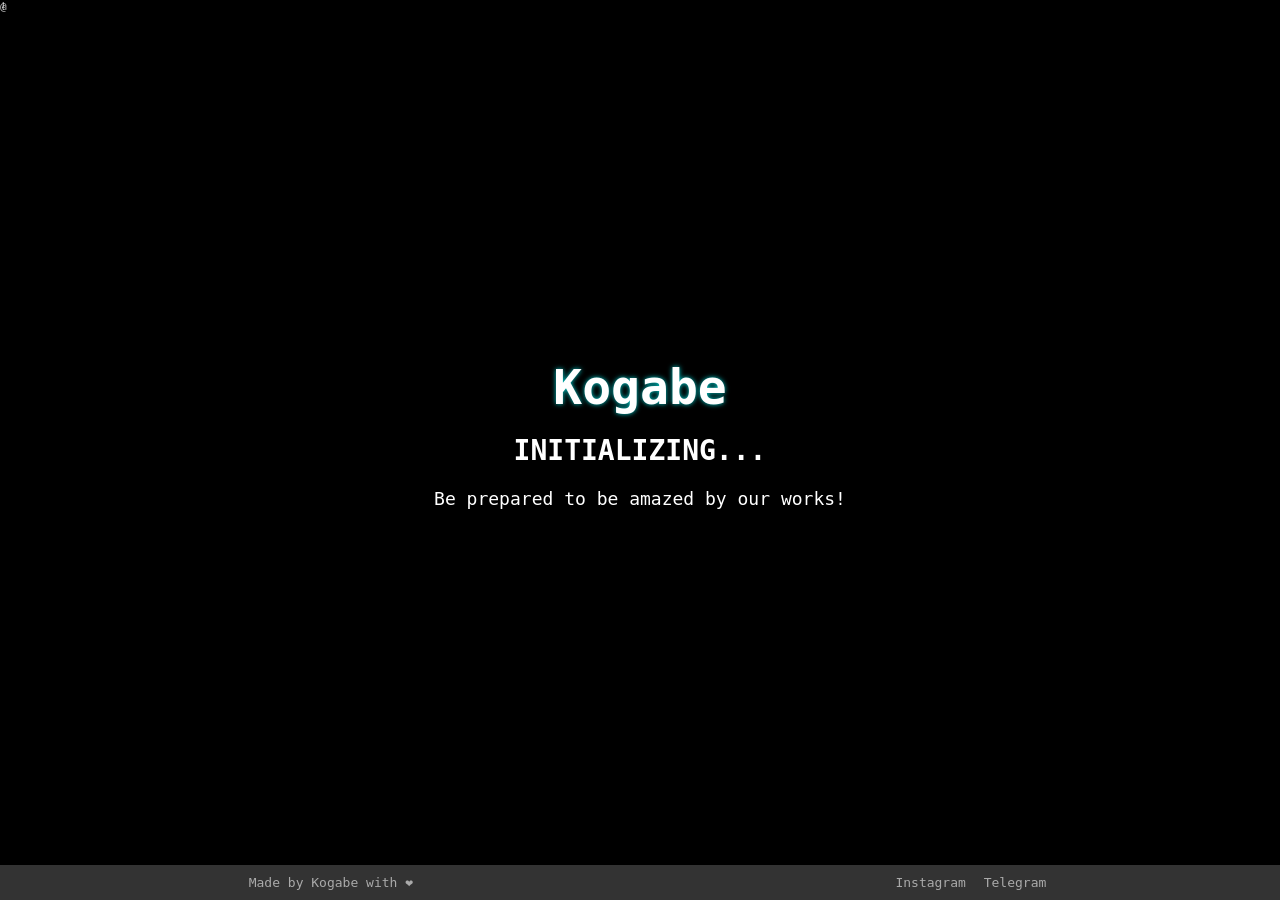
==== index.html @ aa6d10a4 "Update index.html" ====
<!DOCTYPE html>
<html lang="en">
    <head>
        <meta charset="UTF-8">
        <meta name="viewport" content="width=device-width, initial-scale=1.0">
        <meta name="description" content="Kogabe is a computer software development company that offers services at very affordable prices">
        <title>Kogabe - Coming Soon</title>
        <style>
            body {
                font-family: monospace; 
                margin: 0;
                overflow: hidden; 
                background: #000;
                color: #fff; 
                }

            .container {
                position: absolute;
                top: 50%;
                left: 50%;
                transform: translate(-50%, -50%);
                text-align: center;
                }

            .logo {
                font-size: 48px;
                font-weight: bold;
                margin-bottom: 20px;
                text-shadow: 0 0 5px rgba(0, 255, 255, 0.8); 
                }

            .title {
                font-size: 28px;
                font-weight: bold;
                margin-bottom: 15px;
                text-transform: uppercase; 
                animation: blink 1s infinite alternate; 
                }

            @keyframes blink {
                from {
                    opacity: 1;
                }
                to {
                    opacity: 0.2;
                }
                }

            .description {
                font-size: 18px;
                line-height: 1.5; 
                margin-bottom: 30px;
                }

            .matrix {
                position: absolute;
                top: 0;
                left: 0;
                width: 100%;
                height: 100%;
                }

            .matrix span {
                position: absolute;
                font-size: 11px;
                opacity: 0.4; 
                animation: matrix-drop 5s linear infinite; 
                }

            @keyframes matrix-drop {
                0% {
                    top: -100%;
                }
                100% {
                    top: 120%;
                }
                }

            
            .footer {
                position: fixed;
                bottom: 0;
                left: 0;
                width: 100%;
                padding: 10px;
                display: flex;
                justify-content: space-around;
                align-items: center;
                background-color: #333;
                color: #aaa;
                }

            .footer a {
                color: inherit;
                text-decoration: none;
                margin: 0 5px;
                }

            .footer i {
                font-size: 18px;
                }
        </style>
    </head>
    <body>
        <div class="container">

            <span class="logo">Kogabe</span>
            <h1 class="title">Initializing...</h1>
            <p class="description">Be prepared to be amazed by our works!</p>
        </div>
        <div class="matrix">
            <span>&#33;</span>
            <span>&#45;</span>
            <span>&#64;</span>
            <span>&#33;</span>
            <span>&#45;</span>
            <span>&#64;</span>
        </div>
                
        <footer class="footer">
            <span>Made by Kogabe with ❤️</span>
            <div class="links">
                <a href="https://instagram.com/kogabe_in">Instagram</a>
                <a href="https://t.me/kogabe_interns">Telegram</a>
            </div>
        </footer>
    </body>
</html>
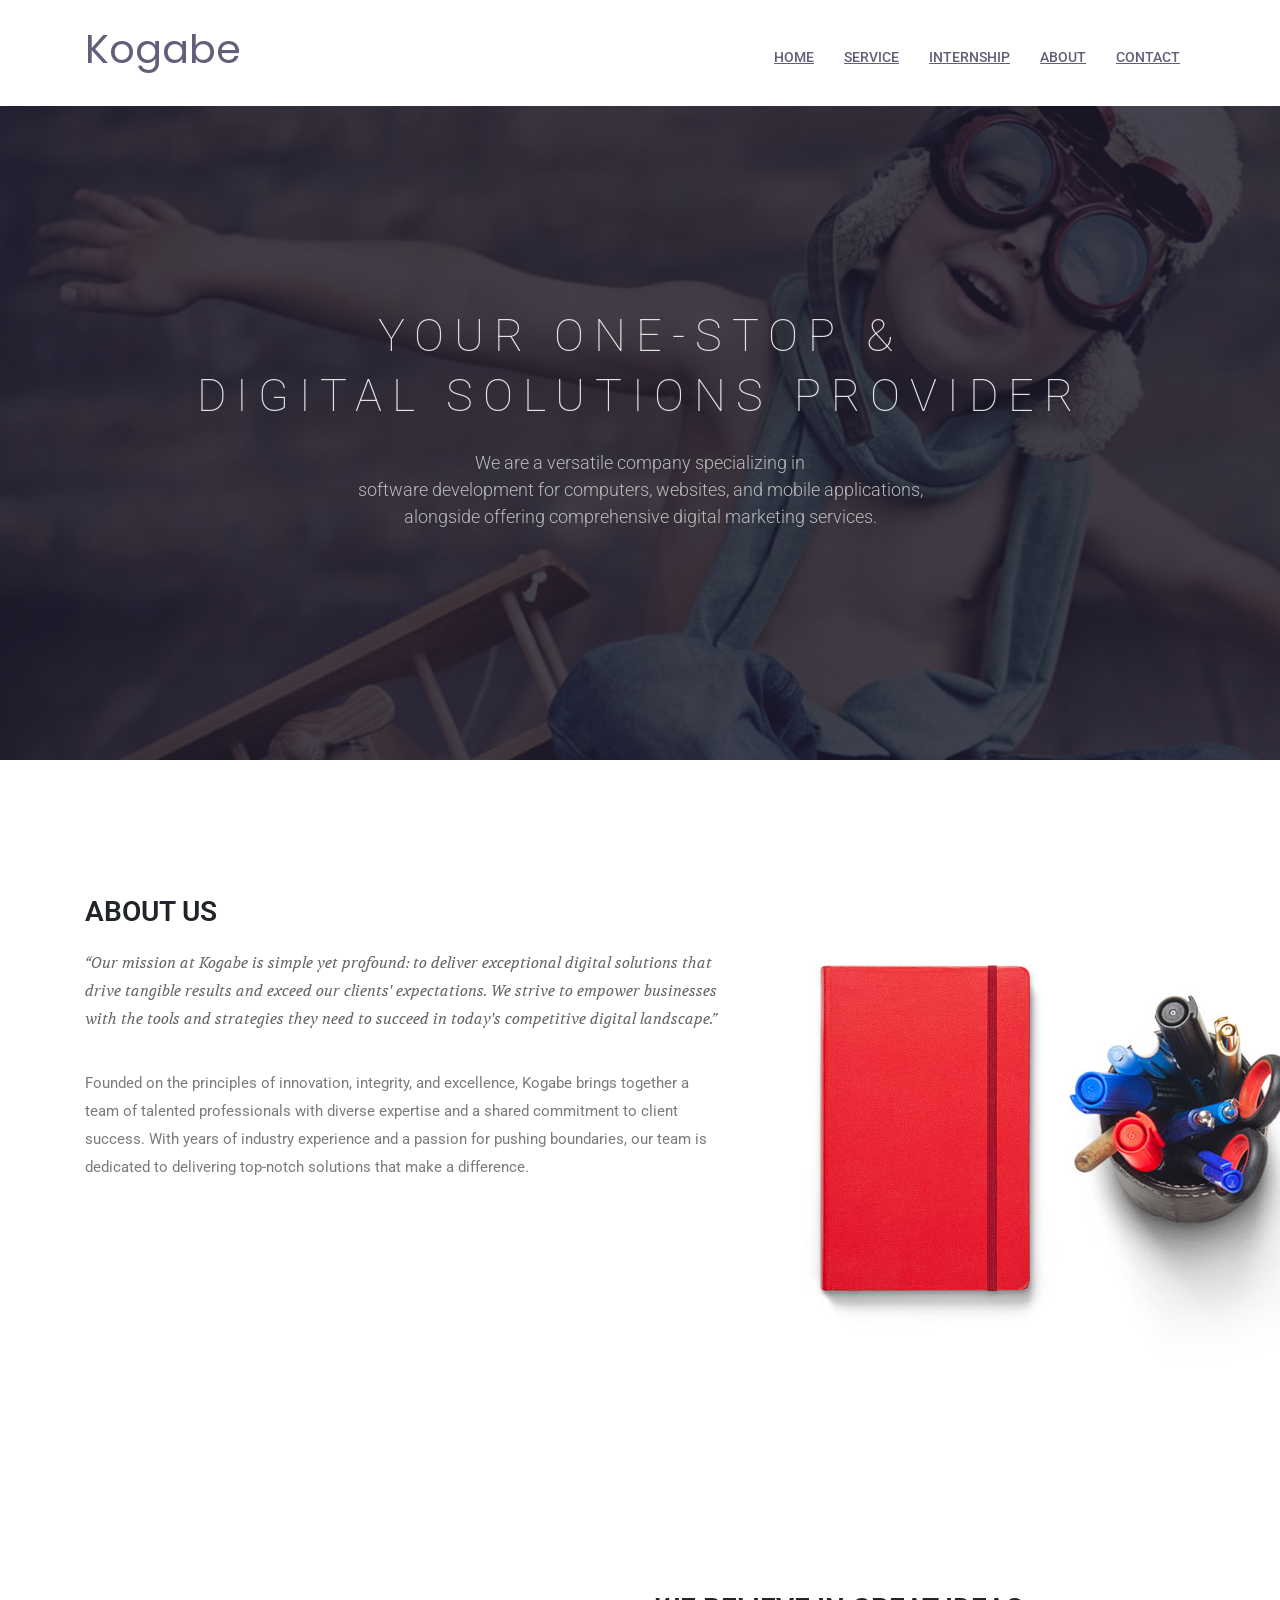
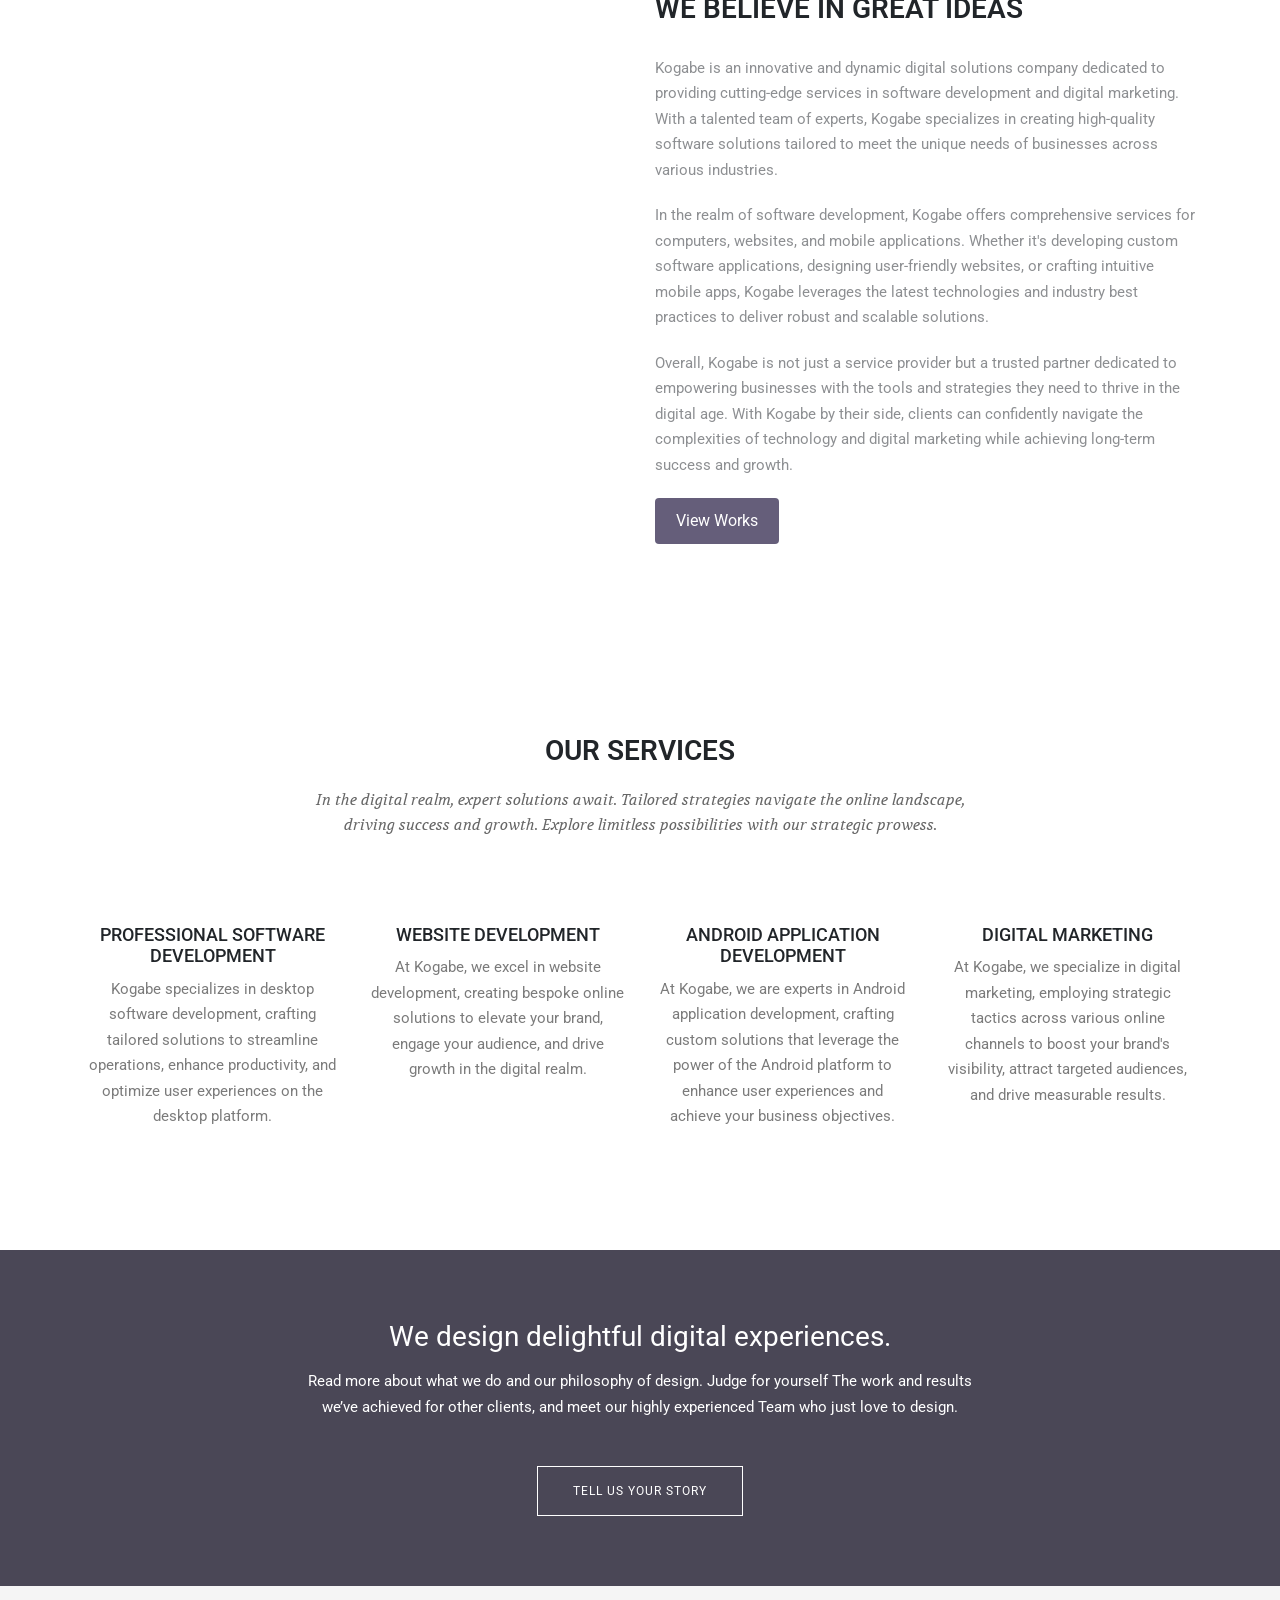
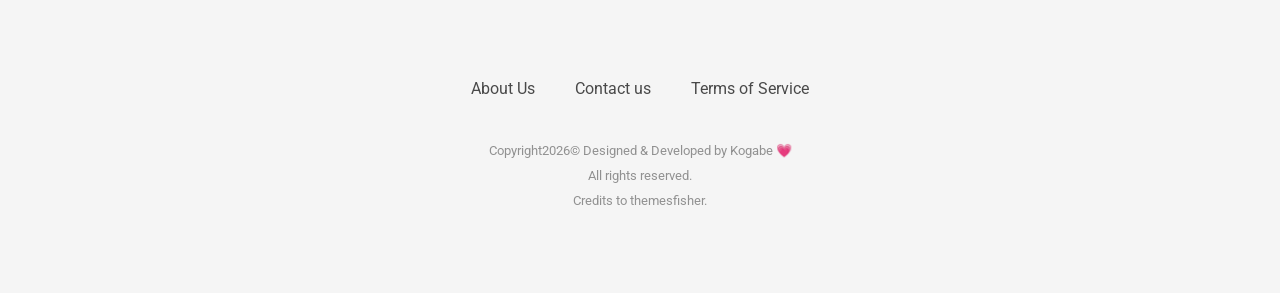
==== commit dcf39ba4: "Website Launch 1" ====
--- a/index.html
+++ b/index.html
@@ -1,128 +1,162 @@
-<!DOCTYPE html>
-<html lang="en">
-    <head>
-        <meta charset="UTF-8">
-        <meta name="viewport" content="width=device-width, initial-scale=1.0">
-        <meta name="description" content="Kogabe is a computer software development company that offers services at very affordable prices">
-        <title>Kogabe - Coming Soon</title>
-        <style>
-            body {
-                font-family: monospace; 
-                margin: 0;
-                overflow: hidden; 
-                background: #000;
-                color: #fff; 
-                }
-
-            .container {
-                position: absolute;
-                top: 50%;
-                left: 50%;
-                transform: translate(-50%, -50%);
-                text-align: center;
-                }
-
-            .logo {
-                font-size: 48px;
-                font-weight: bold;
-                margin-bottom: 20px;
-                text-shadow: 0 0 5px rgba(0, 255, 255, 0.8); 
-                }
-
-            .title {
-                font-size: 28px;
-                font-weight: bold;
-                margin-bottom: 15px;
-                text-transform: uppercase; 
-                animation: blink 1s infinite alternate; 
-                }
-
-            @keyframes blink {
-                from {
-                    opacity: 1;
-                }
-                to {
-                    opacity: 0.2;
-                }
-                }
-
-            .description {
-                font-size: 18px;
-                line-height: 1.5; 
-                margin-bottom: 30px;
-                }
-
-            .matrix {
-                position: absolute;
-                top: 0;
-                left: 0;
-                width: 100%;
-                height: 100%;
-                }
-
-            .matrix span {
-                position: absolute;
-                font-size: 11px;
-                opacity: 0.4; 
-                animation: matrix-drop 5s linear infinite; 
-                }
-
-            @keyframes matrix-drop {
-                0% {
-                    top: -100%;
-                }
-                100% {
-                    top: 120%;
-                }
-                }
-
-            
-            .footer {
-                position: fixed;
-                bottom: 0;
-                left: 0;
-                width: 100%;
-                padding: 10px;
-                display: flex;
-                justify-content: space-around;
-                align-items: center;
-                background-color: #333;
-                color: #aaa;
-                }
-
-            .footer a {
-                color: inherit;
-                text-decoration: none;
-                margin: 0 5px;
-                }
-
-            .footer i {
-                font-size: 18px;
-                }
-        </style>
-    </head>
-    <body>
-        <div class="container">
-
-            <span class="logo">Kogabe</span>
-            <h1 class="title">Initializing...</h1>
-            <p class="description">Be prepared to be amazed by our works!</p>
-        </div>
-        <div class="matrix">
-            <span>&#33;</span>
-            <span>&#45;</span>
-            <span>&#64;</span>
-            <span>&#33;</span>
-            <span>&#45;</span>
-            <span>&#64;</span>
-        </div>
-                
-        <footer class="footer">
-            <span>Made by Kogabe with ❤️</span>
-            <div class="links">
-                <a href="https://instagram.com/kogabe_in">Instagram</a>
-                <a href="https://t.me/kogabe_interns">Telegram</a>
-            </div>
-        </footer>
-    </body>
-</html>
+<!doctype html>
+<html lang=en>
+    <meta charset=utf-8>
+    <title>Kogabe Homepage</title>
+    <meta content="IE=edge"http-equiv=X-UA-Compatible>
+    <meta content="width=device-width,initial-scale=1,maximum-scale=5"name=viewport>
+    <meta content="Themefisher Airspace Template v1.0"name=generator>
+    <meta name="description" content="Kogabe is a leading software and website development company based in India. We offer internships for students interested in the tech industry.">
+    <meta name="keywords" content="Kogabe, software development, website development, India, internships, tech industry">
+    <meta name="author" content="Kogabe">
+    <meta name="robots" content="index, follow">
+    <meta name="language" content="English">
+    <meta name="geo.placename" content="India">
+    <meta name="geo.region" content="IN">
+    <link rel="shortcut icon" type="image/x-icon" href="/logo.ico">
+    <link href=css/bootstrap.min.css rel=stylesheet>
+    <link href=css/ionicons.min.css rel=stylesheet>
+    <link href=css/animate.css rel=stylesheet>
+    <link href=css/magnific-popup.css rel=stylesheet>
+    <link href=css/slick.css rel=stylesheet>
+    <link href=css/style.css rel=stylesheet>
+    <link href=https://cdnjs.cloudflare.com/ajax/libs/font-awesome/4.7.0/css/font-awesome.min.css rel=stylesheet>
+    <body id=body>
+        <header class=navigation>
+            <div class=container>
+                <div class=row>
+                    <div class=col-lg-12>
+                        <nav class="navbar navbar-expand-lg p-0">
+                            <a href=index.html class=navbar-brand>
+                                <h1 id=kogabe>Kogabe</h1>
+                            </a>
+                            <button aria-controls=navbarsExample09 aria-expanded=false aria-label="Toggle navigation"class="collapsed navbar-toggler"data-target=#navbarsExample09 data-toggle=collapse type=button><span class=ion-android-menu></span></button>
+                            <div class="ml-auto collapse navbar-collapse"id=navbarsExample09>
+                                <ul class="ml-auto navbar-nav">
+                                    <li class="active nav-item"><a href=index.html class=nav-link>Home</a>
+                                    <li class="active nav-item"><a href="service.html" class=nav-link>Service</a>
+                                    <li class="active nav-item"><a href=https://forms.gle/ovvfyaZufLakaPnA9 class=nav-link>Internship</a>
+                                    <li class="active nav-item"><a href="about.html" class=nav-link>About</a>
+                                    <li class="active nav-item"><a href=mailto:kogabe.management@gmail.com class=nav-link>Contact</a>
+                                </ul>
+                            </div>
+                        </nav>
+                    </div>
+                </div>
+            </div>
+        </header>
+        <section class=slider>
+            <div class=container>
+                <div class=row>
+                    <div class=col-md-12>
+                        <div class=block>
+                            <h1 class="animated fadeInUp">Your One-Stop &<br>Digital Solutions Provider</h1>
+                            <p class="animated fadeInUp">We are a versatile company specializing in<br>software development for computers, websites, and mobile applications,<br>alongside offering comprehensive digital marketing services.
+                        </div>
+                    </div>
+                </div>
+            </div>
+        </section>
+        <section class="about section">
+            <div class=container>
+                <div class=row>
+                    <div class=col-md-7>
+                        <div class=block>
+                            <div class=section-title>
+                                <h2>About Us</h2>
+                                <p><q>Our mission at Kogabe is simple yet profound: to deliver exceptional digital solutions that drive tangible results and exceed our clients' expectations. We strive to empower businesses with the tools and strategies they need to succeed in today's competitive digital landscape.</q>
+                            </div>
+                            <p>Founded on the principles of innovation, integrity, and excellence, Kogabe brings together a team of talented professionals with diverse expertise and a shared commitment to client success. With years of industry experience and a passion for pushing boundaries, our team is dedicated to delivering top-notch solutions that make a difference.
+                        </div>
+                    </div>
+                    <div class=col-md-5>
+                        <div class=block><img alt=Img src=images/wrapper-img.png></div>
+                    </div>
+                </div>
+            </div>
+        </section>
+        <section class="bg-2 feature">
+            <div class=container>
+                <div class="row justify-content-end">
+                    <div class=col-md-6>
+                        <h2 class=section-subtitle>WE BELIEVE IN GREAT IDEAS</h2>
+                        <p>Kogabe is an innovative and dynamic digital solutions company dedicated to providing cutting-edge services in software development and digital marketing. With a talented team of experts, Kogabe specializes in creating high-quality software solutions tailored to meet the unique needs of businesses across various industries.
+                        <p>In the realm of software development, Kogabe offers comprehensive services for computers, websites, and mobile applications. Whether it's developing custom software applications, designing user-friendly websites, or crafting intuitive mobile apps, Kogabe leverages the latest technologies and industry best practices to deliver robust and scalable solutions.
+                        <p>Overall, Kogabe is not just a service provider but a trusted partner dedicated to empowering businesses with the tools and strategies they need to thrive in the digital age. With Kogabe by their side, clients can confidently navigate the complexities of technology and digital marketing while achieving long-term success and growth.</p>
+                        <a href=# class="btn btn-view-works">View Works</a>
+                    </div>
+                </div>
+            </div>
+        </section>
+        <section class=service>
+            <div class=container>
+                <div class=row>
+                    <div class="col-12 text-center">
+                        <div class=section-title>
+                            <h2>Our Services</h2>
+                            <p>In the digital realm, expert solutions await. Tailored strategies navigate the online landscape,<br>driving success and growth. Explore limitless possibilities with our strategic prowess.
+                        </div>
+                    </div>
+                </div>
+                <div class=row>
+                    <div class="col-lg-3 col-md-4 col-sm-6">
+                        <div class=service-item>
+                            <h4>Professional Software<br>Development</h4>
+                            <p>Kogabe specializes in desktop software development, crafting tailored solutions to streamline operations, enhance productivity, and optimize user experiences on the desktop platform.
+                        </div>
+                    </div>
+                    <div class="col-lg-3 col-md-4 col-sm-6">
+                        <div class=service-item>
+                            <h4>Website Development</h4>
+                            <p>At Kogabe, we excel in website development, creating bespoke online solutions to elevate your brand, engage your audience, and drive growth in the digital realm.
+                        </div>
+                    </div>
+                    <div class="col-lg-3 col-md-4 col-sm-6">
+                        <div class=service-item>
+                            <h4>Android Application<br>Development</h4>
+                            <p>At Kogabe, we are experts in Android application development, crafting custom solutions that leverage the power of the Android platform to enhance user experiences and achieve your business objectives.
+                        </div>
+                    </div>
+                    <div class="col-lg-3 col-md-4 col-sm-6">
+                        <div class=service-item>
+                            <h4>Digital Marketing</h4>
+                            <p>At Kogabe, we specialize in digital marketing, employing strategic tactics across various online channels to boost your brand's visibility, attract targeted audiences, and drive measurable results.
+                        </div>
+                    </div>
+                </div>
+            </div>
+        </section>
+        <section class="bg-1 call-to-action overly section-sm">
+            <div class=container>
+                <div class=row>
+                    <div class=col-md-12>
+                        <div class=block>
+                            <h2 class=mb-3>We design delightful digital experiences.</h2>
+                            <p>Read more about what we do and our philosophy of design. Judge for yourself The work and results<br>we’ve achieved for other clients, and meet our highly experienced Team who just love to design.</p>
+                            <a href="mailto:kogabe.management@gmail.com" class="btn btn-main btn-solid-border">Tell Us Your Story</a>
+                        </div>
+                    </div>
+                </div>
+            </div>
+        </section>
+        <footer class=footer>
+            <div class=container>
+                <div class=row>
+                    <div class=col-md-12>
+                        <div class=footer-manu>
+                            <ul>
+                                <li><a href="about.html">About Us</a>
+                                <li><a href=mailto:kogabe.management@gmail.com >Contact us</a>
+                                <li><a href="tos.pdf">Terms of Service</a>
+                            </ul>
+                        </div>
+                        <p class="copyright mb-0">
+                            Copyright<script>document.write((new Date).getFullYear())</script>© Designed & Developed by Kogabe 💗<br>All rights reserved.<br>Credits to themesfisher.</p>
+                    </div>
+                </div>
+            </div>
+        </footer>
+        <div class=scroll-to-top id=scroll-to-top><span>Top</span></div>
+        <script src=js/jquery.min.js></script><script src=js/bootstrap.min.js></script><script src=js/slick.min.js></script><script src=js/jquery.magnific-popup.min.js></script><script src=js/shuffle.min.js></script><script src=js/jquery.syotimer.min.js></script><script src=js/script.js></script>
+
+    </body>
+</html>
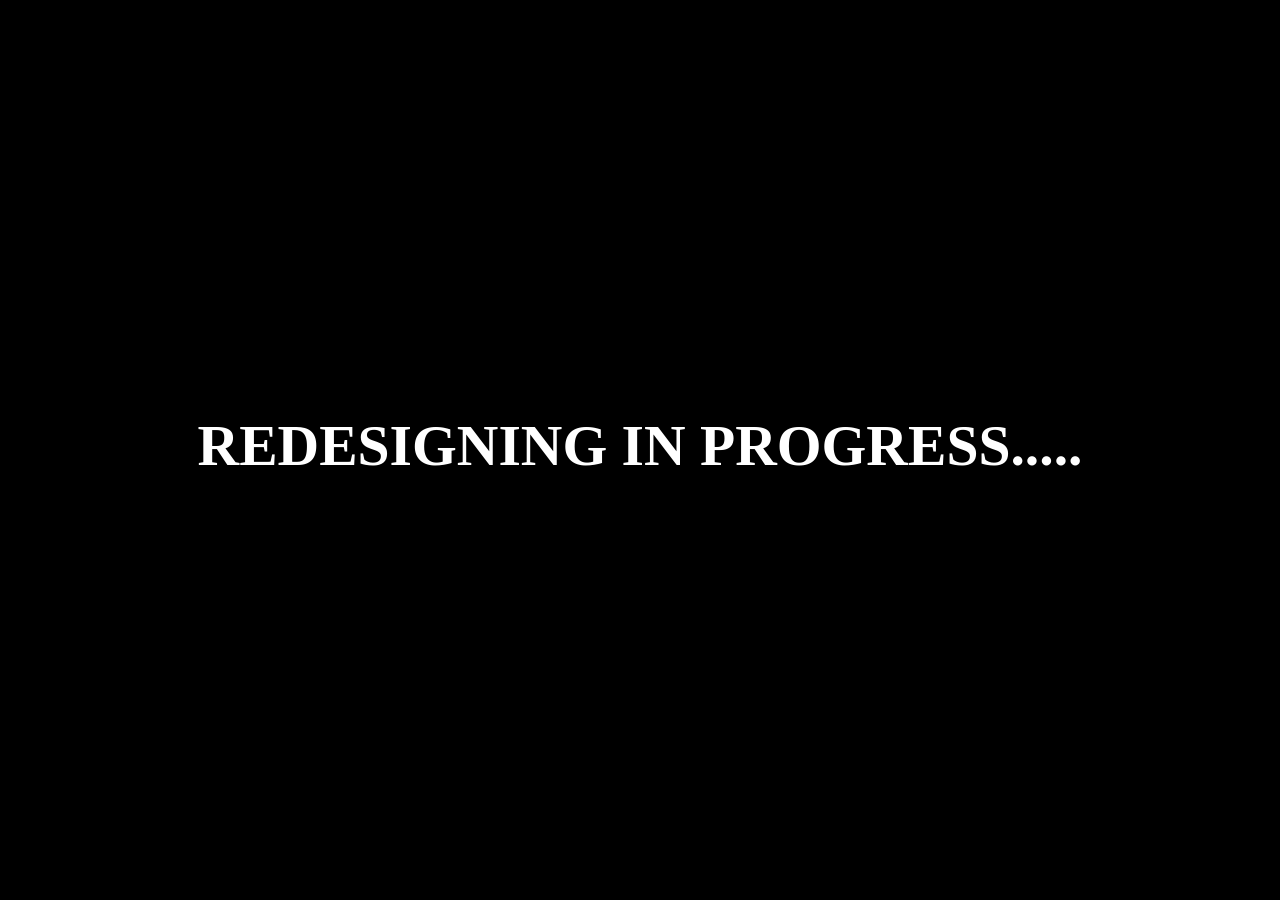
==== commit c3006f7a: "Add files via upload" ====
--- a/index.html
+++ b/index.html
@@ -1,162 +1,20 @@
-<!doctype html>
-<html lang=en>
-    <meta charset=utf-8>
-    <title>Kogabe Homepage</title>
-    <meta content="IE=edge"http-equiv=X-UA-Compatible>
-    <meta content="width=device-width,initial-scale=1,maximum-scale=5"name=viewport>
-    <meta content="Themefisher Airspace Template v1.0"name=generator>
-    <meta name="description" content="Kogabe is a leading software and website development company based in India. We offer internships for students interested in the tech industry.">
-    <meta name="keywords" content="Kogabe, software development, website development, India, internships, tech industry">
-    <meta name="author" content="Kogabe">
-    <meta name="robots" content="index, follow">
-    <meta name="language" content="English">
-    <meta name="geo.placename" content="India">
-    <meta name="geo.region" content="IN">
-    <link rel="shortcut icon" type="image/x-icon" href="/logo.ico">
-    <link href=css/bootstrap.min.css rel=stylesheet>
-    <link href=css/ionicons.min.css rel=stylesheet>
-    <link href=css/animate.css rel=stylesheet>
-    <link href=css/magnific-popup.css rel=stylesheet>
-    <link href=css/slick.css rel=stylesheet>
-    <link href=css/style.css rel=stylesheet>
-    <link href=https://cdnjs.cloudflare.com/ajax/libs/font-awesome/4.7.0/css/font-awesome.min.css rel=stylesheet>
-    <body id=body>
-        <header class=navigation>
-            <div class=container>
-                <div class=row>
-                    <div class=col-lg-12>
-                        <nav class="navbar navbar-expand-lg p-0">
-                            <a href=index.html class=navbar-brand>
-                                <h1 id=kogabe>Kogabe</h1>
-                            </a>
-                            <button aria-controls=navbarsExample09 aria-expanded=false aria-label="Toggle navigation"class="collapsed navbar-toggler"data-target=#navbarsExample09 data-toggle=collapse type=button><span class=ion-android-menu></span></button>
-                            <div class="ml-auto collapse navbar-collapse"id=navbarsExample09>
-                                <ul class="ml-auto navbar-nav">
-                                    <li class="active nav-item"><a href=index.html class=nav-link>Home</a>
-                                    <li class="active nav-item"><a href="service.html" class=nav-link>Service</a>
-                                    <li class="active nav-item"><a href=https://forms.gle/ovvfyaZufLakaPnA9 class=nav-link>Internship</a>
-                                    <li class="active nav-item"><a href="about.html" class=nav-link>About</a>
-                                    <li class="active nav-item"><a href=mailto:kogabe.management@gmail.com class=nav-link>Contact</a>
-                                </ul>
-                            </div>
-                        </nav>
-                    </div>
-                </div>
-            </div>
-        </header>
-        <section class=slider>
-            <div class=container>
-                <div class=row>
-                    <div class=col-md-12>
-                        <div class=block>
-                            <h1 class="animated fadeInUp">Your One-Stop &<br>Digital Solutions Provider</h1>
-                            <p class="animated fadeInUp">We are a versatile company specializing in<br>software development for computers, websites, and mobile applications,<br>alongside offering comprehensive digital marketing services.
-                        </div>
-                    </div>
-                </div>
-            </div>
-        </section>
-        <section class="about section">
-            <div class=container>
-                <div class=row>
-                    <div class=col-md-7>
-                        <div class=block>
-                            <div class=section-title>
-                                <h2>About Us</h2>
-                                <p><q>Our mission at Kogabe is simple yet profound: to deliver exceptional digital solutions that drive tangible results and exceed our clients' expectations. We strive to empower businesses with the tools and strategies they need to succeed in today's competitive digital landscape.</q>
-                            </div>
-                            <p>Founded on the principles of innovation, integrity, and excellence, Kogabe brings together a team of talented professionals with diverse expertise and a shared commitment to client success. With years of industry experience and a passion for pushing boundaries, our team is dedicated to delivering top-notch solutions that make a difference.
-                        </div>
-                    </div>
-                    <div class=col-md-5>
-                        <div class=block><img alt=Img src=images/wrapper-img.png></div>
-                    </div>
-                </div>
-            </div>
-        </section>
-        <section class="bg-2 feature">
-            <div class=container>
-                <div class="row justify-content-end">
-                    <div class=col-md-6>
-                        <h2 class=section-subtitle>WE BELIEVE IN GREAT IDEAS</h2>
-                        <p>Kogabe is an innovative and dynamic digital solutions company dedicated to providing cutting-edge services in software development and digital marketing. With a talented team of experts, Kogabe specializes in creating high-quality software solutions tailored to meet the unique needs of businesses across various industries.
-                        <p>In the realm of software development, Kogabe offers comprehensive services for computers, websites, and mobile applications. Whether it's developing custom software applications, designing user-friendly websites, or crafting intuitive mobile apps, Kogabe leverages the latest technologies and industry best practices to deliver robust and scalable solutions.
-                        <p>Overall, Kogabe is not just a service provider but a trusted partner dedicated to empowering businesses with the tools and strategies they need to thrive in the digital age. With Kogabe by their side, clients can confidently navigate the complexities of technology and digital marketing while achieving long-term success and growth.</p>
-                        <a href=# class="btn btn-view-works">View Works</a>
-                    </div>
-                </div>
-            </div>
-        </section>
-        <section class=service>
-            <div class=container>
-                <div class=row>
-                    <div class="col-12 text-center">
-                        <div class=section-title>
-                            <h2>Our Services</h2>
-                            <p>In the digital realm, expert solutions await. Tailored strategies navigate the online landscape,<br>driving success and growth. Explore limitless possibilities with our strategic prowess.
-                        </div>
-                    </div>
-                </div>
-                <div class=row>
-                    <div class="col-lg-3 col-md-4 col-sm-6">
-                        <div class=service-item>
-                            <h4>Professional Software<br>Development</h4>
-                            <p>Kogabe specializes in desktop software development, crafting tailored solutions to streamline operations, enhance productivity, and optimize user experiences on the desktop platform.
-                        </div>
-                    </div>
-                    <div class="col-lg-3 col-md-4 col-sm-6">
-                        <div class=service-item>
-                            <h4>Website Development</h4>
-                            <p>At Kogabe, we excel in website development, creating bespoke online solutions to elevate your brand, engage your audience, and drive growth in the digital realm.
-                        </div>
-                    </div>
-                    <div class="col-lg-3 col-md-4 col-sm-6">
-                        <div class=service-item>
-                            <h4>Android Application<br>Development</h4>
-                            <p>At Kogabe, we are experts in Android application development, crafting custom solutions that leverage the power of the Android platform to enhance user experiences and achieve your business objectives.
-                        </div>
-                    </div>
-                    <div class="col-lg-3 col-md-4 col-sm-6">
-                        <div class=service-item>
-                            <h4>Digital Marketing</h4>
-                            <p>At Kogabe, we specialize in digital marketing, employing strategic tactics across various online channels to boost your brand's visibility, attract targeted audiences, and drive measurable results.
-                        </div>
-                    </div>
-                </div>
-            </div>
-        </section>
-        <section class="bg-1 call-to-action overly section-sm">
-            <div class=container>
-                <div class=row>
-                    <div class=col-md-12>
-                        <div class=block>
-                            <h2 class=mb-3>We design delightful digital experiences.</h2>
-                            <p>Read more about what we do and our philosophy of design. Judge for yourself The work and results<br>we’ve achieved for other clients, and meet our highly experienced Team who just love to design.</p>
-                            <a href="mailto:kogabe.management@gmail.com" class="btn btn-main btn-solid-border">Tell Us Your Story</a>
-                        </div>
-                    </div>
-                </div>
-            </div>
-        </section>
-        <footer class=footer>
-            <div class=container>
-                <div class=row>
-                    <div class=col-md-12>
-                        <div class=footer-manu>
-                            <ul>
-                                <li><a href="about.html">About Us</a>
-                                <li><a href=mailto:kogabe.management@gmail.com >Contact us</a>
-                                <li><a href="tos.pdf">Terms of Service</a>
-                            </ul>
-                        </div>
-                        <p class="copyright mb-0">
-                            Copyright<script>document.write((new Date).getFullYear())</script>© Designed & Developed by Kogabe 💗<br>All rights reserved.<br>Credits to themesfisher.</p>
-                    </div>
-                </div>
-            </div>
-        </footer>
-        <div class=scroll-to-top id=scroll-to-top><span>Top</span></div>
-        <script src=js/jquery.min.js></script><script src=js/bootstrap.min.js></script><script src=js/slick.min.js></script><script src=js/jquery.magnific-popup.min.js></script><script src=js/shuffle.min.js></script><script src=js/jquery.syotimer.min.js></script><script src=js/script.js></script>
-
-    </body>
+<!DOCTYPE html>
+<html lang="en">
+<head>
+    <meta charset="UTF-8">
+    <meta name="viewport" content="width=device-width, initial-scale=1.0">
+    <title>Kogabe...</title>
+    <link rel="stylesheet" href="style.css">
+    <link rel="shortcut icon" href="icon.jpg" type="image/x-icon">
+</head>
+<body>
+    
+    <section class="main">
+        <div class="msg">
+            <h1>REDESIGNING IN PROGRESS.....</h1>
+        </div>
+
+    </section>
+
+</body>
 </html>
--- a/style.css
+++ b/style.css
@@ -0,0 +1,28 @@
+*
+{
+    padding: 0;
+    margin: 0;
+}
+
+.main
+{
+    height: 100vh;
+    background-color: black;
+    display: grid;
+    /* grid-template-columns: repeat(3,33%); */
+    grid-template-rows: repeat(3,33%);
+}
+.msg
+{
+    grid-row: 2;
+    display: flex;
+    justify-content: center;
+    align-items: center;
+    color: #fff;
+    font-size: 3vw;
+}
+.msg > h1:hover
+{
+    opacity: 0.5;
+
+}
